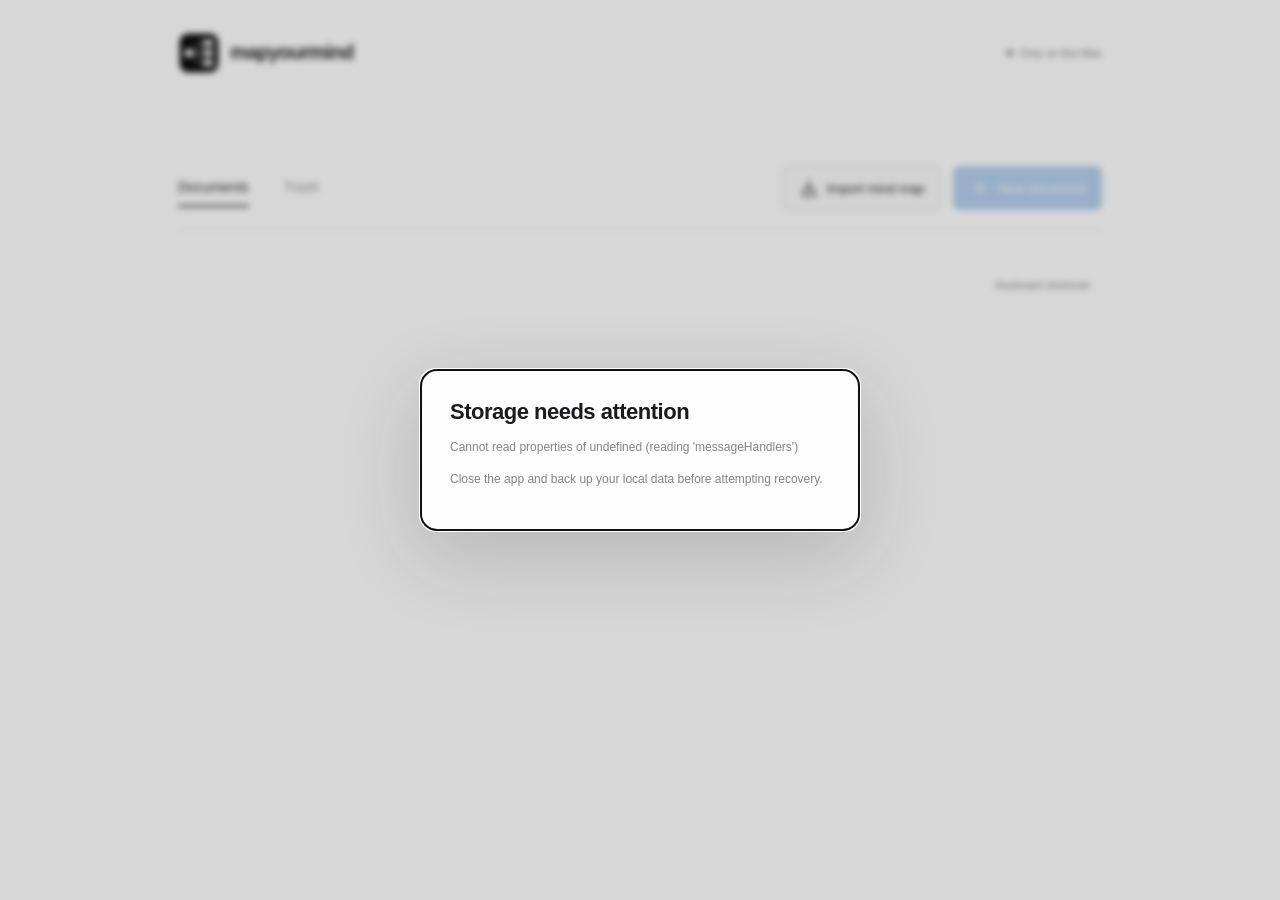
==== web/index.html @ 41685a5e "Let shapes remove and restore their stroke; add the feedback list Shapes get the same Remove/Add str" ====
<!doctype html>
<html lang="en">
  <head>
    <meta charset="utf-8" />
    <meta name="viewport" content="width=device-width,initial-scale=1" />
    <meta
      http-equiv="Content-Security-Policy"
      content="default-src 'self' data: blob:; connect-src 'none'; script-src 'self'; style-src 'self' 'unsafe-inline'; img-src 'self' data: blob:; font-src 'self' data:; object-src 'none'; base-uri 'none'"
    />
    <title>mapyourmind</title>
    <link rel="stylesheet" href="style.css" />
  </head>
  <body>
    <div id="home">
      <header class="home-header">
        <div class="brand">
          <img class="brand-icon" src="assets/AppIcon.png" alt="" />mapyourmind
        </div>
        <span class="local-badge"><i></i> Only on this Mac</span>
      </header>
      <main class="library">
        <div class="library-bar">
          <div class="tabs">
            <button id="documentsTab" class="tab active">Documents</button
            ><button id="trashTab" class="tab">
              Trash <span id="trashCount"></span>
            </button>
          </div>
          <div class="library-actions"><button id="importMindmap" class="secondary"><span data-icon="import"></span>Import mind map</button>
          <button id="newDoc" class="primary">
            <span data-icon="plus"></span>New document
          </button></div>
        </div>
        <div id="docList"></div>
        <div class="library-footer">
          <button id="homeHelp" class="text-button">Keyboard shortcuts</button>
        </div>
      </main>
    </div>
    <div id="workspace" hidden>
      <header class="editor-header">
        <div class="header-left">
          <button id="toggleDocuments" title="Show documents" aria-label="Show documents" aria-expanded="false" aria-controls="documentSidebar" data-icon="sidebar"></button>
          <span class="divider"></span
          ><button id="docTitle" class="document-title" aria-haspopup="menu" aria-expanded="false" title="Click for the document menu · double-click to rename"></button
          ><span id="saveStatus" class="save-status">Saved on this Mac</span>
        </div>
        <div class="header-right">
          <button id="viewOnlyToggle" class="presentation-button" aria-pressed="false">View only</button>
          <button id="laserPointer" class="presentation-button" aria-pressed="false" hidden><span class="laser-dot"></span>Pointer</button>
          <button id="importMindmapCanvas" hidden>Import</button>
          <button id="exportOpen" class="export-button">
            <span data-icon="export"></span>Export PNG
          </button>
        </div>
      </header>
      <aside id="documentSidebar" aria-label="Documents">
        <div class="sidebar-top">
          <span class="sidebar-brand"><span class="brand-mark" data-icon="mind"></span>mapyourmind</span>
          <button id="sidebarNewDocument" title="New document (⌘N)" aria-label="New document"><span data-icon="plus"></span></button>
        </div>
        <nav id="sidebarDocumentList" aria-label="Local documents"></nav>
        <div id="sidebarTrash">
          <button id="openSettings" title="Settings (⌘,)" aria-label="Settings"><span data-icon="gear"></span><span>Settings</span></button>
          <button id="sidebarTrashToggle" aria-expanded="false" aria-controls="sidebarTrashList"><span data-icon="trash"></span><span class="sidebar-trash-label">Trash</span><span id="sidebarTrashCount"></span></button>
          <nav id="sidebarTrashList" aria-label="Documents in Trash" hidden></nav>
        </div>
        <div id="sidebarResizer" role="separator" aria-orientation="vertical" aria-label="Resize the documents sidebar" tabindex="0"></div>
      </aside>
      <div id="stage">
        <canvas
          id="canvas"
          tabindex="0"
          aria-label="Diagram canvas. Choose a tool to start drawing."
        ></canvas>
        <canvas id="laserCanvas" aria-hidden="true" hidden></canvas>
        
        
        
        <nav id="toolbar" aria-label="Canvas tools">
          <button data-tool="select" aria-label="Select (V)" data-tip="Select" data-key="V" class="active"><span data-icon="select"></span></button
          ><button data-tool="hand" aria-label="Pan (H)" data-tip="Pan" data-key="H"><span data-icon="hand"></span></button
          ><span class="divider"></span
          ><button data-tool="shape" aria-label="Shape (R)" data-tip="Shape" data-key="R"><span data-icon="shape"></span></button
          ><button data-tool="mind" aria-label="Mind map (M)" data-tip="Mind map" data-key="M"><span data-icon="mind"></span></button
          ><button data-tool="text" aria-label="Text (T)" data-tip="Text" data-key="T"><span data-icon="text"></span></button
          ><button data-tool="connector" aria-label="Connector (C)" data-tip="Connector" data-key="C"><span data-icon="connector"></span></button
          ><button id="addSticker" aria-label="Stickers" data-tip="Sticker" aria-expanded="false" aria-controls="stickerDropdown"><span data-icon="sticker"></span></button
          ><span class="divider"></span
          ><button class="rail-soon" aria-label="Line, coming soon" data-tip="Line · coming soon" data-key="L" disabled><span data-icon="line"></span></button
          ><button class="rail-soon" aria-label="Template, coming soon" data-tip="Template · coming soon" disabled><span data-icon="template"></span></button>
        </nav>
        <section id="stickerDropdown" aria-label="Sticker picker" hidden>
          <div class="sticker-dropdown-heading"><span>Stickers</span><button id="closeStickerDropdown" aria-label="Close stickers" title="Close stickers">×</button></div>
          <div id="stickerOptions" class="sticker-picker"></div>
        </section>
        <div id="shapePicker" class="popover" hidden></div>
        <aside id="inspector" hidden>
          <div class="eyebrow" id="selectionLabel">ELEMENT STYLE</div>
          <label
            >Shape<select id="shapeStyle">
              <option value="process">Rectangle</option>
                  <option value="circle">Circle</option>
              <option value="decision">Decision</option>
              <option value="pill">Start / end</option>
              <option value="io">Input / output</option>
              <option value="note">Note</option>
            </select></label
          ><div id="fillSection">
            <label>Fill</label>
            <div class="palette-row"><div id="fillColors" class="swatches"></div></div>
            <label
              >Fill style<select id="fillStyle">
                <option value="hachure">Hachure</option>
                <option value="cross-hatch">Cross-hatch</option>
                <option value="solid">Solid</option>
              </select></label
            ><label
              >Edges<select id="edges">
                <option value="sharp">Sharp</option>
                <option value="round">Round</option>
              </select></label
            >
          </div>
          <div id="highlightSection">
            <label>Highlight color</label>
            <div class="palette-row"><div id="highlightColors" class="swatches"></div></div>
          </div>
          <label>Stroke<input id="strokeColor" type="color" /></label>
          <button id="transparentStroke" class="wide-button">Remove stroke</button
          ><label>Text color<input id="textColor" type="color" /></label
          ><label
            >Stroke width<select id="strokeWidth">
              <option value="1">Thin</option>
              <option value="1.8">Medium</option>
              <option value="3">Thick</option>
            </select></label
          ><label>Stroke style<select id="strokeStyle"><option value="solid">Solid ━</option><option value="dashed">Dashed ┄</option><option value="dotted">Dotted ┈</option></select></label><label>Sloppiness<select id="sloppiness"><option value="0">Clean</option><option value="1">Hand-drawn</option><option value="2">Sketchy</option><option value="legacy" disabled>Original</option></select></label><label>Font family<select id="fontFamily"><option value="Excalifont">✎ Handwritten</option><option value="Google Sans">A · Google Sans</option><option value="Arial">Arial</option><option value="Comic Shanns">&lt;/&gt; Comic Shanns</option></select></label><p id="fontFallback" role="status" hidden>Google Sans unavailable; displaying Arial.</p><label
            >Font size<select id="fontSize">
              <option value="14">Extra small</option>
              <option value="19">Small</option>
              <option value="25">Medium</option>
              <option value="34">Large</option>
              <option value="44">Heading</option>
            </select></label
          >
          <div id="textAlignment">
            <label>Text alignment</label>
            <div
              class="text-align-buttons"
              role="group"
              aria-label="Text alignment"
            >
              <button
                data-align="left"
                title="Align text left"
                aria-label="Align text left"
                data-icon="left"
              ></button
              ><button
                data-align="center"
                title="Center text"
                aria-label="Center text"
                data-icon="center"
              ></button
              ><button
                data-align="right"
                title="Align text right"
                aria-label="Align text right"
                data-icon="right"
              ></button>
            </div>
          </div>
          <div id="richFormat">
            <label>Text style</label>
            <div class="text-align-buttons">
              <button data-format="bold" title="Bold (⌘B)"><b>B</b></button
              ><button data-format="underline" title="Underline (⌘U)">
                <u>U</u></button
              ><button data-format="highlight" title="Highlight (⌘H)">
                Highlight
              </button>
            </div>
          </div>
          <label
            >Connector<select id="edgeStyle">
              <option value="elbow">Elbow</option>
              <option value="straight">Straight</option>
              <option value="curved">Curved</option>
            </select></label
          ><label class="check-label"
            ><input type="checkbox" id="edgeArrow" />Arrowhead</label
          >
          <div id="alignSection">
            <label>Object alignment</label>
            <div id="alignTools" class="align-tools"></div>
          </div>
          <div id="layerTools" class="layer-tools">
            <label>Layer order</label>
            <div role="group" aria-label="Layer order">
              <button data-layer="front">To front</button>
              <button data-layer="forward">Forward</button>
              <button data-layer="backward">Backward</button>
              <button data-layer="back">To back</button>
            </div>
          </div>
          <button id="groupBtn" class="wide-button">Group ⌘G</button>
        </aside>
        <aside
          id="notesPanel"
          class="notes-panel"
          hidden
          aria-label="Node notes"
        >
          <div class="notes-header">
            <div>
              <span class="eyebrow">NODE NOTES</span>
              <h3 id="notesNodeTitle"></h3>
            </div>
            <button
              id="closeNotes"
              title="Close notes"
              aria-label="Close notes"
            >
              ×
            </button>
          </div>
          <form id="newNoteForm" class="note-compose">
            <textarea
              id="newNoteText"
              placeholder="Add a note…"
              aria-label="New note"
              rows="3"
            ></textarea>
            <div>
              <span>Enter to send · Shift Enter for a new line</span
              ><button type="submit" class="primary">Add note</button>
            </div>
          </form>
          <div id="notesThreads"></div>
        </aside>
        <div id="emptyHint">
          <span class="sketch-title">Start with a single idea.</span>
          <p id="modeHint">Pick a tool on the left, then click the canvas.</p>
          <span>Tab to grow · Space to pan</span>
        </div>
        <div
          id="textEditor"
          contenteditable="true"
          role="textbox"
          aria-label="Edit node text"
          aria-multiline="true"
          spellcheck="false"
          hidden
        ></div>
        <div class="bottom-hint" id="contextHint">
          Hover a shape to connect · Space to pan
        </div>
        <div id="canvasControls">
          <div class="control-group history-control">
            <button id="undo" title="Undo (⌘Z)" aria-label="Undo" data-icon="undo"></button
            ><button id="redo" title="Redo (⌘⇧Z)" aria-label="Redo" data-icon="redo"></button>
          </div>
          <div class="control-group zoom-control">
            <button id="zoomOut" aria-label="Zoom out" data-icon="minus"></button
            ><button id="zoomValue" title="Reset to 100%">100%</button
            ><button id="zoomIn" aria-label="Zoom in" data-icon="plus"></button
            ><span class="divider"></span
            ><button id="fit" title="Fit diagram (⌘0)" aria-label="Fit diagram" data-icon="fit"></button>
          </div>
          <div class="control-group help-control">
            <button id="help" class="help-button" title="Keyboard shortcuts" aria-label="Keyboard shortcuts" data-icon="help"></button>
          </div>
        </div>
      </div>
    </div>
    <div id="nodeContextMenu" role="menu" hidden></div>
    <div id="docMenu" role="menu" aria-label="Document" hidden></div>
    <div id="toast" role="status" hidden></div>
    <dialog id="modal"><div id="modalBody"></div></dialog>

    <script src="vendor/rough.js"></script>
    <script src="icons.js"></script>
    <script src="model.js"></script>
    <script src="document-format.js"></script>
    <script src="app.js"></script>
    <script src="notes.js"></script>
    <script src="rich-text.js"></script>
    <script src="features.js"></script>
    <script src="import-format.js"></script>
    <script src="import.js"></script>
    <script src="navigation.js"></script>
    <script src="notebook.js"></script>
    <script src="defaults.js"></script>
    <script src="commands.js"></script>
    <script src="find.js"></script>
    <script src="board-pdf.js"></script>
    <script src="presentation.js"></script>
  </body>
</html>
---- web/style.css ----
@font-face {
  font-family: Excalifont;
  src: url(assets/Excalifont-Regular.woff2);
}
:root {
  --paper: #ffffff;
  --ink: #3a3a3a;
  --muted: #8d8d8d;
  --line: #e6e6e6;
  --green: #5c5c5c;
  --soft: #eeeeee;
}
* {
  box-sizing: border-box;
}
body {
  margin: 0;
  color: var(--ink);
  font:
    13px -apple-system,
    BlinkMacSystemFont,
    sans-serif;
  background: var(--paper);
  overflow: hidden;
}
button,
input,
select,
textarea {
  font: inherit;
  color: inherit;
}
button {
  cursor: pointer;
  background: transparent;
  border: 0;
  border-radius: 7px;
  padding: 9px 12px;
  transition: background 0.15s;
}
button:hover {
  background: #ebebeb;
}
button:disabled {
  opacity: 0.35;
  cursor: default;
}
button:focus-visible,
select:focus-visible {
  outline: 2px solid #8c8c8c;
  outline-offset: 2px;
}
[hidden] {
  display: none !important;
}
.home-header {
  height: 95px;
  padding: 0 64px;
  display: flex;
  align-items: center;
  justify-content: space-between;
}
.brand {
  font-size: 17px;
  font-weight: 650;
  letter-spacing: -0.4px;
  display: flex;
  align-items: center;
  gap: 11px;
}
.brand-icon {
  display: grid;
  place-items: center;
  width: 34px;
  height: 34px;
  background: var(--green);
  color: white;
  border-radius: 9px;
  font-size: 23px;
}
.local-badge {
  font-size: 12px;
  color: #757575;
  display: flex;
  gap: 7px;
  align-items: center;
}
.local-badge i {
  width: 6px;
  height: 6px;
  background: #909090;
  border-radius: 50%;
}
.library {
  max-width: 930px;
  padding: 50px 32px;
  margin: auto;
}
.eyebrow {
  font-size: 10px;
  font-weight: 650;
  letter-spacing: 1.9px;
  color: #8b8b8b;
}
h1 {
  font-size: 36px;
  font-weight: 550;
  letter-spacing: -1.4px;
  line-height: 1.25;
  margin: 20px 0 14px;
}
.intro {
  color: #888888;
  font-size: 14px;
  line-height: 1.8;
}
.library-bar {
  display: flex;
  align-items: center;
  justify-content: space-between;
  margin-top: 52px;
  padding-bottom: 18px;
  border-bottom: 1px solid var(--line);
}
.tabs {
  display: flex;
  gap: 14px;
}
.tab {
  color: #919191;
  padding: 8px 0;
  margin-right: 15px;
  border-radius: 0;
}
.tab.active {
  color: var(--ink);
  box-shadow: 0 20px var(--green);
}
.primary {
  background: var(--green);
  color: #fff;
  padding: 12px 17px;
}
.primary:hover {
  background: #4d4d4d;
}
.doc-row {
  display: flex;
  align-items: center;
  gap: 17px;
  padding: 20px 5px;
  border-bottom: 1px solid var(--line);
}
.doc-symbol {
  width: 39px;
  height: 45px;
  border: 1px solid #d9d9d9;
  background: #f2f2f2;
  display: grid;
  place-items: center;
  border-radius: 6px;
  font-size: 25px;
  color: #888888;
}
.doc-open {
  flex: 1;
  text-align: left;
  padding: 5px;
}
.doc-name {
  font-weight: 550;
  font-size: 15px;
  margin-bottom: 6px;
}
.doc-meta {
  font-size: 11px;
  color: #959595;
}
.doc-actions {
  display: flex;
  gap: 2px;
}
.doc-actions button {
  font-size: 11px;
  color: #838383;
  padding: 8px;
}
.empty-library {
  text-align: center;
  padding: 52px 10px;
  color: #8f8f8f;
}
.empty-library strong {
  display: block;
  font: 32px Excalifont;
  margin-bottom: 8px;
  color: #636363;
}
.library-footer {
  display: flex;
  justify-content: space-between;
  align-items: center;
  color: #969696;
  margin-top: 22px;
  font-size: 11px;
}
.text-button {
  font-size: 11px;
  color: #7d7d7d;
}
.home-footer {
  position: absolute;
  bottom: 28px;
  text-align: center;
  width: 100%;
  font: 22px Excalifont;
  color: #a5a5a5;
}
#workspace {
  height: 100vh;
  position: relative;
}
#documentSidebar {
  position: absolute;
  top: 61px;
  bottom: 0;
  left: 0;
  width: var(--sidebar-width, 236px);
  padding: 20px 10px 12px;
  background: #f8f8fa;
  border-right: 1px solid var(--line);
  display: flex;
  flex-direction: column;
  gap: 12px;
}
.document-sidebar-heading { padding: 0 12px; color: #85858e; font-size: 12px; font-weight: 500; }
#sidebarNewDocument { display: flex; align-items: center; justify-content: flex-start; gap: 9px; padding: 10px 12px; text-align: left; }
#sidebarNewDocument > span { display: flex; flex: 0 0 17px; }
#sidebarNewDocument svg { width: 17px; height: 17px; }
#sidebarDocumentList { flex: 1 1 auto; min-height: 0; overflow-y: auto; display: flex; flex-direction: column; gap: 4px; }
#sidebarDocumentList.reordering { cursor: grabbing; }
.sidebar-document.dragging { opacity: .5; background: #e9e9ef; }
.sidebar-empty { padding: 10px 12px; color: #9a9aa2; font-size: 12px; line-height: 1.45; }
#sidebarTrash { flex: 0 0 auto; border-top: 1px solid var(--line); padding-top: 10px; }
#sidebarTrashToggle { display: flex; align-items: center; justify-content: flex-start; gap: 9px; width: 100%; padding: 10px 12px; text-align: left; border-radius: 9px; }
#sidebarTrashToggle > span:first-child { display: flex; flex: 0 0 17px; }
#sidebarTrashToggle svg { width: 17px; height: 17px; color: #85858e; }
.sidebar-trash-label { flex: 1; min-width: 0; overflow: hidden; text-overflow: ellipsis; white-space: nowrap; }
#sidebarTrashCount { flex-shrink: 0; color: #9a9aa2; font-size: 11px; }
#sidebarTrashToggle:hover { background: #eeeef2; }
#sidebarTrashList { max-height: 190px; overflow-y: auto; display: flex; flex-direction: column; gap: 4px; margin-top: 4px; }
.sidebar-document.trashed { color: #85858e; }
#sidebarResizer { position: absolute; top: 0; right: -3px; width: 7px; height: 100%; cursor: col-resize; z-index: 11; }
#sidebarResizer:hover, #sidebarResizer.dragging { background: #d8d8e2; }
.sidebar-document { display: flex; align-items: center; justify-content: flex-start; gap: 9px; width: 100%; padding: 11px 12px; text-align: left; border-radius: 9px; }
.sidebar-document span { min-width: 0; overflow: hidden; text-overflow: ellipsis; white-space: nowrap; }
.sidebar-document svg { flex-shrink: 0; width: 17px; height: 17px; color: #85858e; }
.sidebar-document:hover { background: #eeeef2; }
.sidebar-document[aria-current="page"] { background: #e9e9ef; color: #1b1b1f; font-weight: 500; }
#workspace.documents-open #stage { margin-left: var(--sidebar-width, 236px); }
#toggleDocuments[aria-expanded="true"] { background: #ededf2; }
.header-left { min-width: 0; }
.header-right { flex-shrink: 0; }
@media (max-width: 1100px) {
  .save-status { display: none; }
  .document-title { max-width: 185px; }
  #workspace.documents-open #modeSwitch { top: 88px; }
  #workspace.documents-open #layoutControl { top: 130px; }
  #workspace.documents-open .canvas-tag { top: 170px; }
}
.editor-header {
  height: 61px;
  background: #fdfdfd;
  border-bottom: 1px solid var(--line);
  display: flex;
  align-items: center;
  justify-content: space-between;
  padding: 0 20px;
}
.header-left,
.header-right {
  display: flex;
  align-items: center;
  gap: 8px;
}
.header-left > button:first-child {
  font-size: 24px;
  padding: 3px 12px;
}
.divider {
  width: 1px;
  height: 23px;
  background: var(--line);
  display: inline-block;
  margin: 0 6px;
}
.document-title {
  font-weight: 600;
  font-size: 14px;
}
.save-status {
  font-size: 10px;
  color: #929292;
  margin-left: 6px;
}
.export-button {
  background: var(--soft);
  font-size: 12px;
  padding: 10px 14px;
  color: #5d5d5d;
}
#stage {
  position: relative;
  height: calc(100vh - 61px);
  overflow: hidden;
}
#canvas {
  width: 100%;
  height: 100%;
  display: block;
  outline: none;
  touch-action: none;
  -webkit-user-select: none;
  user-select: none;
}
.canvas-tag {
  position: absolute;
  top: 28px;
  left: 26px;
  pointer-events: none;
  color: #9a9a9a;
  font-size: 9px;
  letter-spacing: 1.5px;
}
.canvas-tag span {
  letter-spacing: 0;
  margin-left: 5px;
}
#toolbar {
  position: absolute;
  top: 21px;
  left: 50%;
  transform: translateX(-50%);
  display: flex;
  align-items: center;
  background: #ffffff;
  border: 1px solid #e2e2e2;
  box-shadow: 0 4px 16px #52525209;
  border-radius: 13px;
  padding: 6px;
  gap: 4px;
}
#toolbar button {
  font-size: 24px;
  width: 49px;
  height: 46px;
  position: relative;
  padding: 4px 10px 10px;
}
#toolbar button.active {
  background: #ededed;
  color: #575757;
}
#toolbar small {
  position: absolute;
  bottom: 3px;
  right: 5px;
  font:
    8px -apple-system,
    sans-serif;
  color: #a1a1a1;
}
.popover {
  z-index: 10;
  background: #fefefe;
  border: 1px solid var(--line);
  box-shadow: 0 8px 30px #3a3a3a18;
  border-radius: 12px;
  padding: 7px;
  position: absolute;
  width: 175px;
}
.popover button {
  display: block;
  width: 100%;
  text-align: left;
  padding: 12px;
}
#inspector {
  z-index: 12;
  position: absolute;
  right: 0;
  top: 0;
  bottom: 0;
  width: 240px;
  background: #ffffff;
  border: none;
  border-left: 1px solid var(--line);
  border-radius: 0;
  padding: 19px 17px 24px;
  overflow: auto;
  box-shadow: -2px 0 14px #16162210;
}
#inspector label {
  display: flex;
  align-items: center;
  justify-content: space-between;
  font-size: 11px;
  color: #8d8d8d;
  margin-top: 17px;
  gap: 5px;
}
#inspector select {
  max-width: 117px;
  background: #f5f5f5;
  border: 0;
  border-radius: 5px;
  padding: 6px 3px;
  font-size: 10px;
  outline: none;
  color: #545454;
}
.swatches {
  display: flex;
  /* The selection ring reaches 4px past a swatch, so the scroll box has to
     leave room for it or it gets clipped at the edges. */
  gap: 7px;
  width: calc(100% + 10px);
  min-width: 0;
  margin: 6px -5px 0;
  padding: 5px;
  overflow-x: auto;
  overflow-y: hidden;
  overscroll-behavior-inline: contain;
  scrollbar-width: none;
}
.swatches::-webkit-scrollbar {
  display: none;
}
.swatch {
  flex: 0 0 28px;
  width: 28px;
  height: 24px;
  padding: 0;
  border: 1px solid #0001;
  border-radius: 6px;
}
.swatch.active {
  outline: 2px solid #777777;
  outline-offset: 2px;
}
/* The custom colour sits beside the scrolling presets, never inside them, so it
   is always reachable at the right whatever the palette is scrolled to. */
.palette-row {
  display: flex;
  align-items: center;
  gap: 2px;
}
.palette-row .swatches {
  flex: 1 1 auto;
  margin-right: 0;
  width: auto;
}
.swatch-custom {
  position: relative;
  overflow: hidden;
  cursor: pointer;
  background: conic-gradient(from 0.25turn, #ff6b6b, #ffd43b, #51cf66, #22b8cf, #4c6ef5, #be4bdb, #ff6b6b);
}
.swatch-custom input {
  position: absolute;
  inset: 0;
  width: 100%;
  height: 100%;
  opacity: 0;
  margin: 0;
  padding: 0;
  border: 0;
  cursor: pointer;
}
.swatch.transparent {
  background:
    linear-gradient(135deg, transparent 44%, #777780 46%, #777780 54%, transparent 56%),
    conic-gradient(#eeeeef 25%, #ffffff 0 50%, #eeeeef 0 75%, #ffffff 0) 0 0 / 8px 8px;
}
input[type="color"] {
  width: 28px;
  height: 23px;
  padding: 0;
  border: 0;
  background: none;
}
.wide-button {
  display: block;
  width: 100%;
  text-align: center;
  font-size: 12px;
  padding: 9px 12px;
  margin-top: 10px;
  background: #f5f5f8;
  border: 1px solid #e4e4ec;
  border-radius: 8px;
  color: #3c3c44;
}
.wide-button:hover {
  background: #ececf3;
}
.danger {
  color: #757575;
}
#alignSection {
  border-top: 1px solid var(--line);
  padding-top: 9px;
  margin-top: 15px;
}
.align-tools {
  display: grid;
  grid-template-columns: repeat(4, 1fr);
  margin-top: 6px;
  gap: 2px;
}
.align-tools button {
  padding: 7px 1px;
  font-size: 13px;
}
.align-tools button:disabled {
  opacity: 0.35;
  cursor: default;
}
.layer-tools {
  border-top: 1px solid var(--line);
  margin-top: 12px;
  padding-top: 1px;
}
.layer-tools > div {
  display: grid;
  grid-template-columns: 1fr 1fr;
  gap: 4px;
  margin: 8px 0 10px;
}
.layer-tools button {
  background: #f5f5f7;
  padding: 7px 5px;
  font-size: 10px;
}
.check-label {
  justify-content: flex-start !important;
}
#emptyHint {
  pointer-events: none;
  position: absolute;
  left: 50%;
  top: 44%;
  transform: translate(-50%, -50%);
  text-align: center;
  color: #969696;
  width: 430px;
}
.sketch-title {
  font: 42px Excalifont;
  color: #737373;
}
#emptyHint p {
  font-size: 13px;
  margin: 11px 0 18px;
}
#emptyHint > span:last-child {
  font-size: 11px;
  color: #adadad;
}
/* Editing a node changes nothing on screen. The shape keeps its fill and its
   sketched outline and the editor adds only a caret, so it carries no
   background, border or corner radius of its own. A connector label has no
   shape behind it, so that one keeps a dashed outline. */
#textEditor {
  position: absolute;
  resize: none;
  background: transparent;
  border: 0;
  border-radius: 0;
  padding: 8px 13px;
  outline: none;
  z-index: 5;
  text-align: center;
  line-height: 1.15;
  font-family: Excalifont;
  font-weight: normal;
  color: #1b1b1f;
  white-space: pre-wrap;
  overflow-wrap: anywhere;
  word-break: normal;
  overflow: hidden;
  box-sizing: border-box;
  transform-origin: 0 0;
}
#textEditor.label-editor {
  border: 1px dashed #8f96a3;
  border-radius: 3px;
}
.sticker-picker { display: grid; grid-template-columns: repeat(6, 1fr); gap: 2px; }
.sticker-picker button { font-size: 21px; width: 34px; height: 36px; padding: 4px; }
#stickerDropdown { position: absolute; z-index: 13; width: 232px; padding: 10px; background: #fff; border: 1px solid #e2e2e8; border-radius: 12px; box-shadow: 0 6px 24px #1b1b1f18; }
.sticker-dropdown-heading { display: flex; justify-content: space-between; align-items: center; margin-bottom: 6px; padding-left: 4px; color: #777781; font-size: 12px; }
.sticker-dropdown-heading button { width: 24px; height: 24px; padding: 0; font-size: 19px; }
.bottom-hint {
  position: absolute;
  bottom: 27px;
  left: 26px;
  color: #a4a4a4;
  font-size: 10px;
  pointer-events: none;
}
.zoom-control {
  position: absolute;
  bottom: 19px;
  left: 50%;
  transform: translateX(-50%);
  display: flex;
  align-items: center;
  background: #ffffff;
  border: 1px solid var(--line);
  border-radius: 9px;
  padding: 3px;
}
.zoom-control button {
  font-size: 12px;
  padding: 8px 11px;
}
/* The docked inspector runs the full height, so the help button steps aside. */
#inspector:not([hidden]) ~ .help-button {
  right: 263px;
}
.help-button {
  position: absolute;
  bottom: 21px;
  right: 23px;
  border: 1px solid #e2e2e2;
  border-radius: 50%;
  width: 31px;
  height: 31px;
  padding: 0;
  color: #939393;
}
#toast {
  position: fixed;
  bottom: 76px;
  left: 50%;
  transform: translateX(-50%);
  background: #444444;
  color: white;
  padding: 12px 22px;
  border-radius: 9px;
  box-shadow: 0 4px 18px #0002;
  z-index: 100;
  font-size: 12px;
}
dialog {
  border: 1px solid var(--line);
  border-radius: 16px;
  padding: 29px;
  max-width: 520px;
  width: 440px;
  background: #fdfdfd;
  color: var(--ink);
  box-shadow: 0 24px 80px #25252530;
}
dialog::backdrop {
  background: #38383833;
  backdrop-filter: blur(3px);
}
dialog h2 {
  font-size: 22px;
  letter-spacing: -0.5px;
  margin: 0 0 11px;
}
dialog p {
  color: #848484;
  line-height: 1.7;
  font-size: 12px;
}
dialog input[type="text"] {
  display: block;
  width: 100%;
  border: 1px solid #dadada;
  border-radius: 7px;
  padding: 12px;
  background: white;
  margin: 22px 0;
}
dialog label {
  display: flex;
  justify-content: space-between;
  align-items: center;
  margin: 20px 0;
  font-size: 12px;
}
dialog select {
  padding: 8px;
  background: #f1f1f1;
  border: 1px solid #e4e4e4;
  border-radius: 6px;
}
dialog .actions {
  display: flex;
  justify-content: flex-end;
  gap: 8px;
  margin-top: 24px;
}
.shortcut-row {
  display: flex;
  justify-content: space-between;
  padding: 9px 0;
  border-bottom: 1px solid var(--line);
  font-size: 12px;
}
.shortcut-row kbd {
  color: #868686;
}
.tip {
  padding: 12px;
  border-radius: 8px;
  background: #f0f0f0;
  font-size: 11px;
  color: #818181;
  margin-top: 18px;
}
@media (max-width: 1000px) {
  .save-status,
  .canvas-tag {
    display: none;
  }
  .bottom-hint {
    max-width: 250px;
    line-height: 1.6;
  }
  .home-header {
    padding: 0 35px;
  }
  .library {
    padding-top: 28px;
  }
}

#home {
  height: 100vh;
  overflow-y: auto;
  display: flex;
  flex-direction: column;
}
.library {
  width: 100%;
  flex: 1;
}
.home-header {
  flex-shrink: 0;
}
.home-footer {
  position: relative;
  bottom: auto;
  padding: 20px 0 28px;
}
.doc-open {
  min-width: 0;
}
.doc-name {
  overflow: hidden;
  text-overflow: ellipsis;
  white-space: nowrap;
}

:root {
  --paper: #fff;
  --ink: #1b1b1f;
  --muted: #86868c;
  --line: #e8e8ec;
  --green: #1b1b1f;
  --soft: #f3f3f5;
}
button {
  display: inline-flex;
  align-items: center;
  justify-content: center;
  gap: 8px;
}
button svg,
span[data-icon] {
  display: inline-flex;
  flex-shrink: 0;
}
button svg {
  width: 20px;
  height: 20px;
}
button:hover {
  background: #f0f0f3;
}
button:focus-visible,
select:focus-visible {
  outline: 2px solid #797980;
}
.brand-icon {
  background: #1b1b1f;
  color: #fff;
}
.local-badge i {
  background: #777;
}
.primary {
  background: #1b1b1f;
  color: white;
}
.primary:hover {
  background: #35353b;
}
.editor-header {
  background: #fff;
}
.document-title {
  max-width: 245px;
  overflow: hidden;
  text-overflow: ellipsis;
  white-space: nowrap;
}
.export-button {
  background: #1b1b1f;
  color: white;
}
.export-button:hover {
  background: #35353b;
}
#toolbar {
  background: #fff;
  border-color: #e6e6eb;
  border-radius: 12px;
}
#toolbar button {
  width: 43px;
  height: 43px;
  padding: 6px;
  position: relative;
}
#toolbar button.active {
  background: #ededf1;
  color: #1b1b1f;
}
#toolbar small {
  bottom: 2px;
  right: 3px;
  color: #8e8e96;
}
.mode-switch {
  position: absolute;
  top: 23px;
  left: 24px;
  display: flex;
  background: #f5f5f7;
  border: 1px solid #e9e9ed;
  padding: 4px;
  border-radius: 9px;
  gap: 2px;
}
.mode-switch button {
  font-size: 11px;
  padding: 8px 10px;
  border-radius: 6px;
  color: #85858b;
}
.mode-switch button[aria-pressed="true"] {
  background: white;
  color: #1b1b1f;
  box-shadow: 0 1px 4px #00000012;
}
.canvas-tag {
  top: 79px;
  left: 29px;
  font-size: 10px;
  letter-spacing: 0;
  color: #96969b;
}
.text-align-buttons {
  display: flex;
  gap: 6px;
  margin-top: 10px;
}
.text-align-buttons button {
  flex: 1;
  background: #f5f5f7;
  padding: 8px;
}
.text-align-buttons button[aria-pressed="true"] {
  background: #e4e4e9;
  box-shadow: inset 0 0 0 1px #c5c5ce;
}
.mode-choices {
  display: grid;
  grid-template-columns: repeat(3, minmax(0, 1fr));
  gap: 12px;
  margin: 20px 0;
}
.mode-card {
  border: 1px solid #dedee5;
  padding: 17px 12px;
  display: flex;
  flex-direction: column;
  gap: 10px;
  text-align: center;
  background: #fff;
}
.mode-card[aria-pressed="true"] {
  border-color: #1b1b1f;
  background: #f7f7f9;
  box-shadow: inset 0 0 0 1px #1b1b1f;
}
.mode-card svg {
  width: 26px;
  height: 26px;
}
.mode-card small {
  color: #88888f;
  font-size: 10px;
  line-height: 1.5;
}
.sketch-title {
  font-size: 31px;
  color: #3d3d43;
}
.home-footer {
  font: 19px Excalifont;
  color: #a5a5ad;
}
.home-header .brand {
  font-size: 20px;
  letter-spacing: -0.8px;
}
.doc-open {
  display: block;
  text-align: left;
}
.popover button {
  display: flex;
  justify-content: flex-start;
}
.align-tools button svg {
  width: 17px;
  height: 17px;
}
.help-button {
  border: 0;
}
#inspector {
  background: #fff;
}
#toast {
  background: #1b1b1f;
}
.wide-button {
  justify-content: flex-start;
}
.danger {
  color: #8a5151;
}
@media (max-width: 1100px) {
  .mode-switch {
    left: 15px;
    top: 80px;
  }
  .canvas-tag {
    display: none;
  }
  #inspector {
    top: 0;
  }
  .document-title {
    max-width: 200px;
  }
}
.layout-control {
  position: absolute;
  top: 78px;
  left: 24px;
  display: flex;
  align-items: center;
  gap: 8px;
  font-size: 11px;
  color: #777780;
}
.layout-control select {
  border: 1px solid #e4e4e9;
  background: #fff;
  border-radius: 6px;
  padding: 6px;
  font-size: 11px;
}
.layout-control button {
  font-size: 11px;
  padding: 7px;
  background: #f5f5f7;
}
.canvas-tag {
  top: 122px;
}
.notes-panel {
  position: absolute;
  z-index: 12;
  right: 21px;
  top: 91px;
  width: 320px;
  max-height: calc(100% - 160px);
  overflow: auto;
  background: #f8f8fa;
  border: 1px solid #e1e1e7;
  border-radius: 14px;
  box-shadow: 0 10px 34px #20202b16;
  padding: 18px;
  font:
    13px -apple-system,
    BlinkMacSystemFont,
    sans-serif;
}
.notes-header {
  display: flex;
  align-items: flex-start;
  justify-content: space-between;
  gap: 12px;
  padding-bottom: 15px;
}
.notes-header h3 {
  font-size: 13px;
  line-height: 1.5;
  max-width: 235px;
  margin: 9px 0 0;
  overflow: hidden;
  display: -webkit-box;
  -webkit-line-clamp: 2;
  -webkit-box-orient: vertical;
}
.notes-header > button {
  font-size: 22px;
  line-height: 1;
  padding: 4px;
  color: #888894;
}
.note-thread {
  padding: 14px;
  background: white;
  border: 1px solid #e7e7eb;
  border-radius: 9px;
  box-shadow: 0 3px 10px #00000005;
  margin-bottom: 13px;
}
.note-thread p {
  white-space: pre-wrap;
  overflow-wrap: anywhere;
  font-size: 13px;
  line-height: 1.65;
  margin: 10px 0 14px;
}
.note-meta {
  display: flex;
  align-items: center;
  justify-content: space-between;
  gap: 8px;
  color: #95959e;
  font-size: 10px;
}
.note-meta button {
  padding: 2px;
  color: #a1a1ab;
}
.note-meta svg {
  height: 13px;
  width: 13px;
}
.note-reply {
  border-left: 2px solid #e9e9ef;
  padding-left: 12px;
  margin: 12px 0;
}
.notes-panel textarea {
  width: 100%;
  font:
    12px/1.6 -apple-system,
    BlinkMacSystemFont,
    sans-serif;
  border: 1px solid #dedee6;
  border-radius: 7px;
  background: #fafafc;
  padding: 10px;
  resize: vertical;
  min-height: 55px;
  outline: none;
}
.notes-panel textarea:focus {
  border-color: #9696a5;
  background: white;
}
.reply-form {
  text-align: right;
}
.reply-form > button {
  font-size: 11px;
  background: #efeff3;
  padding: 6px 12px;
  margin-top: 5px;
}
.note-compose {
  padding-top: 5px;
}
.note-compose > div {
  display: flex;
  align-items: center;
  justify-content: space-between;
  gap: 6px;
  margin-top: 8px;
}
.note-compose span {
  font-size: 9px;
  color: #93939e;
}
.note-compose button {
  font-size: 11px;
  padding: 8px 11px;
}
.notes-empty {
  font-size: 12px;
  line-height: 1.8;
  color: #95959e;
  padding: 14px 0 24px;
}
.notes-panel textarea::placeholder {
  color: #9d9da8;
}

@media (max-width: 1100px) {
  .layout-control {
    top: 132px;
    left: 15px;
  }
  .notes-panel {
    top: 135px;
    max-height: calc(100% - 210px);
  }
}
/* Interface typography. Whiteboard text keeps its own font below. */
body,
button,
input,
textarea,
select,
kbd,
time,
.notes-panel,
.notes-panel * {
  font-family: "Google Sans", sans-serif !important;
}
body {
  font-size: 16px;
}
button,
input,
textarea,
select {
  font-size: 16px;
}
.home-header {
  max-width: 980px;
  margin: 0 auto;
  padding: 32px 28px 22px;
}
.brand {
  font-size: 30px;
  gap: 10px;
}
.brand-icon {
  width: 42px;
  height: 42px;
  background: none;
  padding: 0;
  border-radius: 10px;
}
.library {
  max-width: 924px;
  padding: 0;
  margin: 18px auto;
}
.library-bar {
  margin-bottom: 12px;
}
.tabs {
  background: none;
  padding: 0;
  gap: 20px;
  border-radius: 0;
}
.tabs .tab {
  background: none;
  border: 0;
  border-bottom: 2px solid transparent;
  border-radius: 0;
  padding: 10px 0;
  font-size: 19px;
  box-shadow: none;
}
.tabs .tab.active {
  border-color: #222;
  color: #222;
  background: none;
  box-shadow: none;
}
.doc-row {
  min-height: 66px;
  padding: 10px 8px;
  margin: 0;
  border: 0;
  border-bottom: 1px solid #e8e8e8;
  border-radius: 0;
  box-shadow: none;
  gap: 12px;
  background: white;
}
.doc-symbol {
  display: none;
}
.doc-name {
  font-size: 19px;
}
.doc-meta {
  font-size: 13px;
  margin-top: 3px;
}
.doc-actions {
  opacity: 1;
}
.doc-actions button {
  font-size: 14px;
  padding: 6px 9px;
}
.library-footer {
  padding-top: 18px;
  justify-content: flex-end;
}
.local-badge,
.save-status {
  font-size: 13px;
}
.eyebrow,
.notes-panel .eyebrow {
  font-size: 13px;
  letter-spacing: 0.02em;
}
#inspector label {
  font-size: 14px;
}
#inspector {
  overflow-y: auto;
}
.notes-panel p,
.notes-panel textarea {
  font-size: 17px;
}
.note-meta,
.note-meta time,
.note-compose span {
  font-size: 12px;
}
#textEditor span {
  font: inherit;
}
#textEditor span[style*="font-weight: bold"] {
  font-weight: bold;
}
#nodeContextMenu {
  position: fixed;
  z-index: 30;
  width: 224px;
  padding: 6px;
  border: 1px solid #d8d8d8;
  background: #fff;
  border-radius: 8px;
  box-shadow: 0 6px 22px #0002;
}
#nodeContextMenu button {
  display: flex;
  width: 100%;
  justify-content: space-between;
  align-items: center;
  padding: 10px;
  border: 0;
  background: transparent;
  text-align: left;
}
#nodeContextMenu button:hover,
#nodeContextMenu button:focus {
  background: #f0edf5;
}
#nodeContextMenu kbd {
  font-size: 13px;
  color: #666;
}
#richFormat .text-align-buttons button:last-child {
  flex: 2;
}
#highlightColors {
  margin-bottom: 12px;
}
@media (max-width: 1000px) {
  .library {
    margin: 18px 32px;
  }
}

body * {
  font-family: "Google Sans", sans-serif !important;
}
.home-header {
  width: min(980px, 100%);
}

/* Compact interface, with handwritten text reserved for the whiteboard. */
body {
  font-family: "Google Sans", sans-serif;
  font-size: 13px;
}
button,
input,
textarea,
select {
  font-size: 13px;
}
body * {
  font-family: "Google Sans", sans-serif !important;
}
#textEditor,
#textEditor * {
  font-family: var(--element-font, Excalifont), sans-serif !important;
}
.brand {
  font-size: 24px;
  font-weight: 600;
}
.doc-name {
  font-size: 15px;
  font-weight: 500;
}
.doc-meta {
  font-size: 11px;
}
.tabs .tab {
  font-size: 14px;
}
.doc-actions button {
  font-size: 12px;
}
.local-badge,
.save-status {
  font-size: 11px;
}
.eyebrow,
#inspector label,
.notes-panel .eyebrow {
  font-size: 11px;
}
.notes-panel {
  box-shadow:
    0 14px 40px #16162230,
    0 3px 10px #16162218;
  border-color: #d4d4dc;
}
/* Docked, not floating: a single edge instead of a drop shadow all round. */
#inspector {
  box-shadow: -2px 0 14px #16162212;
  border-left-color: #d4d4dc;
}
.notes-panel {
  padding: 15px;
}
.notes-header h3 {
  font-size: 13px;
}
.notes-panel p,
.notes-panel textarea {
  font-size: 12px;
  line-height: 1.55;
}
.notes-panel textarea {
  padding: 8px;
  min-height: 48px;
}
.note-thread {
  padding: 11px;
  margin-bottom: 10px;
}
.note-thread p {
  margin: 8px 0 10px;
}
.note-meta,
.note-meta time {
  font-size: 10px;
}
.note-compose span {
  font-size: 10px;
  line-height: 1.4;
  max-width: 170px;
}
.note-compose button,
.reply-form > button {
  font-size: 11px;
}
.notes-empty {
  font-size: 12px;
}
@font-face { font-family: "Comic Shanns"; src: url("assets/ComicShanns-Regular.ttf") format("truetype"); font-weight: 400; font-style: normal; font-display: block; }
.library-actions { display:flex; align-items:center; gap:12px; }
button.secondary { border:1px solid #dedee5; background:#fafafa; padding:12px 16px; border-radius:8px; gap:8px; min-height:44px; }
button.secondary:hover { background:#efeff3; }
#workspace.is-notebook #stage > :not(#notebook) { display:none !important; }
#workspace.is-notebook #importMindmapCanvas { display:none; }
#notebook { position:absolute; inset:0; background:#fafafa; }
#noteToolbar { height:60px; display:flex; align-items:center; gap:4px; padding:10px 20px; border-bottom:1px solid #e8e8ed; background:white; padding-right:250px; }
#noteToolbar button { min-width:32px; padding:7px 9px; border-radius:7px; }
#noteToolbar select { max-width:130px; }
#noteToolbar button:hover { background:#eeeeF4; }
#noteScroll { position:absolute; inset:60px 236px 0 0; overflow:auto; }
#notePage { max-width:760px; min-height:calc(100% - 64px); margin:32px auto; padding:36px 44px 100px; background:white; line-height:1.55; overflow-wrap:anywhere; }
#noteHeading { font:inherit; font-size:1.8em; line-height:1.3; margin:0 0 28px; font-weight:bold; }
#noteBody { outline:none; min-height:300px; white-space:pre-wrap; }
#noteBody p { margin:.5em 0; min-height:1.5em; }
#noteBody h1,#noteBody h2,#noteBody h3 { line-height:1.3; margin:1em 0 .4em; }
#noteBody h1 { font-size:1.8em; } #noteBody h2 { font-size:1.4em; } #noteBody h3 { font-size:1.15em; }
#noteBody ul,#noteBody ol { padding-left:1.6em; margin:.5em 0; }
#noteBody li { padding-left:.15em; position:relative; }
#noteBody li[data-checked] { list-style:none; }
#noteBody li[data-checked]::before { content:'☐'; position:absolute; left:-1.2em; cursor:pointer; color:#666; }
#noteBody li[data-checked="true"]::before { content:'☑'; color:#7272b4; }
#noteBody a { color:#5f5faa; text-decoration:underline; }
#noteInspector { position:absolute; right:0; top:60px; bottom:0; width:236px; background:white; border-left:1px solid #e8e8ed; padding:24px 18px; overflow:auto; }
#noteInspector label { display:flex; flex-direction:column; align-items:flex-start; gap:8px; margin:22px 0; font:13px "Google Sans",sans-serif; color:#73737d; }
#noteInspector select { width:100%; font:13px "Google Sans",sans-serif; }
.note-style-hint { color:#9898a0; font:12px/1.6 "Google Sans",sans-serif; }
@media(max-width:1100px) { #notePage { padding:26px 24px 80px; margin:16px; } #noteToolbar { gap:0; padding-left:8px; } #noteToolbar button { padding:6px; } }
@media print {
  @page { size:A4 portrait; margin:18mm; }
  html,body { height:auto !important; overflow:visible !important; background:white !important; }
  body > :not(#workspace), #workspace > :not(#stage), #stage > :not(#notebook), #notebook > :not(#noteScroll) { display:none !important; }
  #workspace,#stage,#notebook,#noteScroll { position:static !important; display:block !important; margin:0 !important; width:auto !important; height:auto !important; overflow:visible !important; }
  #notePage { max-width:none; margin:0; padding:0; min-height:0; background:white; }
  #noteBody { min-height:0; }
  #noteBody h1,#noteBody h2,#noteBody h3,#noteHeading { break-after:avoid; }
  #noteBody p,#noteBody li { orphans:3; widows:3; }
  #noteBody a { color:inherit; }
}

#notePage, #notePage * { font-family:var(--document-font, Excalifont), sans-serif !important; }

.stroke-choice-group { display:flex; gap:5px; }
.stroke-choice-group button { width:36px; height:34px; border-radius:7px; padding:3px; background:#f5f5f8; }
.stroke-choice-group svg { width:30px; height:24px; }
.stroke-choice-group button[aria-pressed="true"],#noteToolbar button[aria-pressed="true"] { background:#e5e0ff; color:#494393; }
.stroke-choice-group .choice-glyph { display:block; line-height:1; font-weight:600; font-family:"Google Sans",sans-serif; }
#inspector label.stacked-choice { display:block; }
#inspector label.stacked-choice .stroke-choice-group { margin-top:6px; justify-content:space-between; }
#inspector label.stacked-choice .stroke-choice-group button { width:100%; }
#shapePicker kbd {
  margin-left: auto;
  padding-left: 16px;
  font-size: 13px;
  color: #666;
}
.default-tools { display: grid; gap: 6px; margin-top: 4px; }
.default-tools .text-button { justify-self: start; font-size: 13px; color: #666; padding: 2px 0; }
.defaults-after { display: flex; align-items: center; justify-content: space-between; gap: 12px; margin: 14px 0; }
.defaults-list { display: grid; gap: 6px; max-height: 52vh; overflow-y: auto; }
.defaults-row { display: flex; align-items: center; gap: 14px; padding: 4px 8px; border: 1px solid var(--line); border-radius: 8px; }
.defaults-preview { display: flex; width: 112px; height: 52px; flex: none; background: #fff; }
.defaults-name { display: grid; flex: 1; font-size: 15px; }
.defaults-name small { color: #777; font-size: 12px; }

/* Canonical wraps keep browser glyphs and exported text on the same lines. */
#textEditor {white-space:pre;overflow-wrap:normal;font-kerning:none;font-variant-ligatures:none;}
.swatch {flex:0 0 28px;width:28px;height:24px;}

/* ---------------------------------------------------------------------------
   Phase 1 shell (design: "mapyourmind shell redesign" canvas, Spec board).
   Dark navy sidebar, dark slate tool rail on the left of the canvas, a thin
   header whose title opens the document menu, and one bottom-right cluster for
   history, zoom and help. Blue is the one UI accent; the pastel-purple
   mind-map root is diagram content and keeps its colour.
   --------------------------------------------------------------------------- */
:root {
  --accent: #2474d0;
  --accent-hover: #1d63b3;
  --accent-soft: #eaf2fc;
  --side-bg: #15233b;
  --side-hover: #1f3050;
  --side-active: #23416c;
  --side-text: #d8e2f0;
  --side-muted: #8fa3c0;
  --side-line: #22324d;
  --rail-bg: #253245;
  --rail-hover: #324157;
  --rail-icon: #d3dae6;
  --rail-line: #3a4860;
  --header-height: 48px;
}
button:focus-visible,
select:focus-visible {
  outline: 2px solid var(--accent);
  outline-offset: 2px;
}
.primary,
.export-button {
  background: var(--accent);
  color: #fff;
}
.primary:hover,
.export-button:hover {
  background: var(--accent-hover);
}

/* Header */
.editor-header {
  height: var(--header-height);
  padding: 0 12px;
}
#workspace.documents-open .editor-header {
  margin-left: var(--sidebar-width, 236px);
}
.header-left {
  gap: 6px;
}
.header-left > button:first-child {
  width: 32px;
  height: 32px;
  padding: 0;
  font-size: inherit;
  color: #6b6b76;
  border-radius: 8px;
}
.header-left > button:first-child svg {
  width: 18px;
  height: 18px;
}
#toggleDocuments[aria-expanded="true"] {
  background: transparent;
}
.editor-header .divider {
  height: 18px;
  margin: 0 4px;
}
.document-title {
  height: 30px;
  padding: 0 8px;
  gap: 6px;
  border-radius: 7px;
  font-size: 14px;
  font-weight: 500;
  color: #1b1b1f;
}
/* The chevron is drawn here, not as a child, so code that sets the title text keeps it. */
.document-title::after {
  content: "";
  flex-shrink: 0;
  width: 6px;
  height: 6px;
  margin: -3px 2px 0 2px;
  border-right: 1.6px solid #8a8a94;
  border-bottom: 1.6px solid #8a8a94;
  transform: rotate(45deg);
}
.document-title[aria-expanded="true"] {
  background: #f1f1f4;
}
.title-input {
  height: 30px;
  width: 260px;
  padding: 0 8px;
  border: 1px solid var(--accent);
  border-radius: 7px;
  font-size: 14px;
  font-weight: 500;
  color: #1b1b1f;
  outline: none;
  box-shadow: 0 0 0 3px var(--accent-soft);
}
.save-status {
  font-size: 12px;
  color: #8a8a94;
  margin-left: 4px;
}
.header-right {
  gap: 6px;
}
#importMindmapCanvas,
#workspace:not(.is-notebook) #exportOpen {
  display: none;
}
.icon-button {
  width: 32px;
  height: 32px;
  padding: 0;
  border-radius: 8px;
  color: #6b6b76;
}
.icon-button svg {
  width: 18px;
  height: 18px;
}
#stage {
  height: calc(100vh - var(--header-height));
}

/* Document menu (title ▾) */
#docMenu {
  position: fixed;
  z-index: 60;
  width: 244px;
  padding: 6px;
  background: #fff;
  border: 1px solid #e6e7eb;
  border-radius: 11px;
  box-shadow: 0 12px 32px rgba(20, 24, 36, 0.16), 0 2px 6px rgba(20, 24, 36, 0.08);
}
#docMenu button {
  width: 100%;
  height: 34px;
  padding: 0 10px;
  gap: 10px;
  justify-content: flex-start;
  font-size: 13px;
  color: #1b1b1f;
  border-radius: 7px;
}
#docMenu button svg {
  width: 16px;
  height: 16px;
  color: #6b6b76;
}
#docMenu button:hover {
  background: #f1f1f4;
}
#docMenu button.danger,
#docMenu button.danger svg {
  color: #b42318;
}
.menu-separator {
  height: 1px;
  margin: 5px 4px;
  background: #e6e7eb;
}
.menu-info {
  padding: 6px 10px 4px;
  font-size: 11.5px;
  line-height: 1.5;
  color: #8a8a94;
}

/* Sidebar */
#documentSidebar {
  top: 0;
  z-index: 20;
  padding: 10px 8px 8px;
  gap: 2px;
  background: var(--side-bg);
  border-right: 0;
  color: var(--side-text);
}
.sidebar-top {
  display: flex;
  align-items: center;
  justify-content: space-between;
  height: 30px;
  padding: 0 2px 0 8px;
  margin-bottom: 8px;
}
.sidebar-brand {
  display: flex;
  align-items: center;
  gap: 7px;
  color: #fff;
  font-size: 12.5px;
  font-weight: 600;
  letter-spacing: -0.01em;
}
.brand-mark {
  width: 18px;
  height: 18px;
  border-radius: 5px;
  background: var(--accent);
  color: #fff;
  align-items: center;
  justify-content: center;
}
.brand-mark svg {
  width: 12px;
  height: 12px;
  stroke-width: 2;
}
#sidebarNewDocument {
  width: 26px;
  height: 26px;
  padding: 0;
  border-radius: 6px;
  color: var(--side-muted);
}
#sidebarNewDocument:hover {
  background: var(--side-hover);
  color: #fff;
}
#sidebarNewDocument svg {
  width: 15px;
  height: 15px;
}
#sidebarDocumentList,
#sidebarTrashList {
  gap: 1px;
}
.sidebar-document,
#sidebarTrashToggle {
  height: 32px;
  padding: 0 8px;
  gap: 7px;
  border-radius: 6px;
  font-size: 14px;
  color: var(--side-text);
}
.sidebar-document svg,
#sidebarTrashToggle svg {
  width: 16px;
  height: 16px;
  color: var(--side-muted);
}
#sidebarTrashToggle > span:first-child {
  flex: 0 0 14px;
}
.sidebar-document:hover,
#sidebarTrashToggle:hover {
  background: var(--side-hover);
  color: #fff;
}
.sidebar-document[aria-current="page"] {
  background: var(--side-active);
  color: #fff;
  font-weight: 500;
}
.sidebar-document[aria-current="page"] svg {
  color: #fff;
}
.sidebar-document.dragging {
  background: var(--side-active);
}
.sidebar-document.trashed,
#sidebarTrashCount,
.sidebar-empty {
  color: var(--side-muted);
}
#sidebarTrash {
  border-top-color: var(--side-line);
  padding-top: 6px;
}
#sidebarResizer:hover,
#sidebarResizer.dragging {
  background: #2a3d5e;
}
#documentSidebar button:disabled {
  opacity: 0.5;
}

/* Tool rail */
#toolbar {
  top: 50%;
  left: 14px;
  transform: translateY(-50%);
  flex-direction: column;
  gap: 2px;
  padding: 5px;
  background: var(--rail-bg);
  border: 0;
  border-radius: 13px;
  box-shadow: 0 8px 22px rgba(20, 24, 36, 0.22), 0 1px 3px rgba(20, 24, 36, 0.18);
  z-index: 11;
}
#toolbar button {
  width: 36px;
  height: 36px;
  padding: 0;
  border-radius: 9px;
  color: var(--rail-icon);
  font-size: inherit;
  position: relative;
}
#toolbar button svg {
  width: 19px;
  height: 19px;
}
#toolbar button:hover {
  background: var(--rail-hover);
  color: #fff;
}
#toolbar button.active,
#toolbar button.active:hover {
  background: var(--accent);
  color: #fff;
}
#toolbar button.rail-soon,
#toolbar button.rail-soon:hover {
  opacity: 1;
  background: transparent;
  color: #6f7e96;
  cursor: default;
}
#toolbar .divider {
  width: 26px;
  height: 1px;
  margin: 4px auto;
  background: var(--rail-line);
}
#toolbar button:focus-visible {
  outline: 2px solid #7fb2ee;
  outline-offset: 2px;
}
/* Rail tooltips: name and key, after a short hover. Disabled buttons get no
   pointer events in WebKit, so the coming-soon tip shows on keyboard focus only. */
#toolbar button[data-tip]::after {
  content: attr(data-tip);
  position: absolute;
  left: calc(100% + 12px);
  top: 50%;
  transform: translateY(-50%);
  padding: 6px 10px;
  border-radius: 8px;
  background: var(--side-bg);
  color: #fff;
  font: 500 12.5px "Google Sans", sans-serif;
  white-space: nowrap;
  box-shadow: 0 4px 12px rgba(20, 24, 36, 0.2);
  opacity: 0;
  pointer-events: none;
  transition: opacity 0.12s 0s;
  z-index: 30;
}
#toolbar button[data-key]::after {
  content: attr(data-tip) "   " attr(data-key);
}
#toolbar button[data-tip]:hover::after,
#toolbar button[data-tip]:focus-visible::after {
  opacity: 1;
  transition-delay: 0.5s;
}
#toolbar button.active[data-tip]::after {
  transition-delay: 0s;
}

/* Bottom-right controls: history, zoom, help */
#canvasControls {
  position: absolute;
  right: 16px;
  bottom: 16px;
  z-index: 11;
  display: flex;
  gap: 8px;
}
#inspector:not([hidden]) ~ #canvasControls,
#notesPanel:not([hidden]) ~ #canvasControls {
  right: 256px;
}
.control-group,
.control-group.zoom-control {
  position: static;
  transform: none;
  display: flex;
  align-items: center;
  height: 36px;
  padding: 0 2px;
  background: #fff;
  border: 1px solid #e6e7eb;
  border-radius: 10px;
  box-shadow: 0 1px 3px rgba(20, 24, 36, 0.07);
}
.control-group button,
.control-group .help-button {
  position: static;
  width: 32px;
  height: 32px;
  padding: 0;
  border: 0;
  border-radius: 8px;
  color: #6b6b76;
}
.control-group button svg {
  width: 17px;
  height: 17px;
}
.control-group #zoomValue {
  width: 46px;
  font-size: 12px;
  font-weight: 500;
  color: #1b1b1f;
}
.control-group .divider {
  height: 18px;
  margin: 0 2px;
}
/* Notes hides the canvas controls except history, which Notes shares. */
#workspace.is-notebook #stage > #canvasControls {
  display: flex !important;
}
#workspace.is-notebook #canvasControls .zoom-control,
#workspace.is-notebook #canvasControls .help-control {
  display: none;
}
.bottom-hint {
  left: 16px;
  bottom: 26px;
}

/* New document: Board or Notes */
.mode-choices {
  grid-template-columns: repeat(2, minmax(0, 1fr));
}
.mode-card[aria-pressed="true"] {
  border-color: var(--accent);
  background: var(--accent-soft);
  box-shadow: inset 0 0 0 1px var(--accent);
}
.mode-card[aria-pressed="true"] svg {
  color: var(--accent);
}

/* ---------------------------------------------------------------------------
   Phase 2: style panel, colour carousel, font and shape tiles, dark context
   bar, dark right-click menu and dark shape picker. Blue is the only accent.
   --------------------------------------------------------------------------- */
#inspector {
  padding: 16px 14px 20px;
  font-family: "Google Sans", sans-serif;
}
#inspector .eyebrow {
  font-size: 10.5px;
  font-weight: 600;
  letter-spacing: 0.07em;
  color: #8a8a94;
}
#inspector label {
  font-size: 12px;
  color: #6b6b76;
  min-height: 34px;
  margin-top: 12px;
}
#inspector label.stacked-choice .stroke-choice-group {
  margin-top: 7px;
}
.stroke-choice-group {
  gap: 4px;
}
.stroke-choice-group button {
  width: 34px;
  height: 34px;
  padding: 2px;
  border-radius: 8px;
  background: #f3f3f6;
  color: #55555f;
}
.stroke-choice-group button:hover {
  background: #e9e9ee;
}
.stroke-choice-group button[aria-pressed="true"],
.stroke-choice-group button[aria-pressed="true"]:hover {
  background: var(--accent-soft);
  color: var(--accent);
}
.shape-choices {
  display: grid !important;
  grid-template-columns: repeat(6, minmax(0, 1fr));
}
.shape-choices button {
  width: auto !important;
}
.shape-choices button svg {
  width: 18px;
  height: 18px;
}
/* Font tiles: equal squares, a sample and the name, both in that font. */
.font-tiles {
  display: grid !important;
  grid-template-columns: repeat(3, minmax(0, 1fr));
  gap: 6px;
}
.font-tiles button,
#inspector label.stacked-choice .font-tiles button {
  width: auto;
  height: 58px;
  flex-direction: column;
  gap: 4px;
  border-radius: 10px;
  color: #1b1b1f;
}
.font-sample {
  font-size: 18px;
  line-height: 1;
}
.font-name {
  font-size: 10px;
  line-height: 1;
  white-space: nowrap;
  color: #6b6b76;
}
.font-tiles button[aria-pressed="true"] .font-name {
  color: var(--accent);
}
#fontFallback {
  display: none !important;
}
/* Rounded rectangular presets with the custom picker pinned outside the row. */
.swatch.active {
  outline: 2px solid var(--accent);
  outline-offset: 2px;
}
.palette-row {
  gap: 6px;
}
.palette-row .swatches {
  mask-image: none;
}
#inspector input[type="color"] {
  -webkit-appearance: none;
  appearance: none;
  width: 24px;
  height: 24px;
  padding: 0;
  border: 1px solid #d5d5dc;
  border-radius: 50%;
  background: none;
  cursor: pointer;
}
#inspector input[type="color"]::-webkit-color-swatch-wrapper {
  padding: 2px;
}
#inspector input[type="color"]::-webkit-color-swatch {
  border: 0;
  border-radius: 50%;
}
.text-align-buttons button,
.align-tools button,
.layer-tools button {
  background: #f3f3f6;
  border-radius: 8px;
}
.text-align-buttons button:hover,
.align-tools button:hover,
.layer-tools button:hover {
  background: #e9e9ee;
}
.text-align-buttons button[aria-pressed="true"] {
  background: var(--accent-soft);
  box-shadow: none;
  color: var(--accent);
}
#inspector .wide-button {
  height: 32px;
  border: 1px solid #e6e7eb;
  border-radius: 8px;
  background: #fff;
  font-size: 12.5px;
  color: #1b1b1f;
}
#inspector .wide-button:hover {
  background: #f5f5f7;
}
#inspector .wide-button.danger {
  color: #b42318;
}

/* Right-click menu and shape picker: dark slate, like the rail. */
#nodeContextMenu,
#shapePicker {
  padding: 6px;
  background: var(--rail-bg);
  border: 0;
  border-radius: 11px;
  box-shadow: 0 14px 34px rgba(10, 14, 24, 0.32), 0 2px 6px rgba(10, 14, 24, 0.2);
  font-family: "Google Sans", sans-serif;
}
#nodeContextMenu {
  width: 210px;
}
#nodeContextMenu button,
#shapePicker button {
  height: 32px;
  padding: 0 10px;
  gap: 10px;
  justify-content: flex-start;
  border-radius: 7px;
  font-size: 12.5px;
  color: #e8edf5;
}
#nodeContextMenu button:hover,
#nodeContextMenu button:focus,
#shapePicker button:hover,
#shapePicker button:focus {
  background: var(--rail-hover);
  outline: none;
}
#nodeContextMenu button[aria-current="true"] {
  color: #7fb2ee;
}
#shapePicker {
  width: 200px;
}
#shapePicker button {
  display: flex;
  width: 100%;
}
#shapePicker button svg {
  width: 18px;
  height: 18px;
  color: #a9b6cb;
}
/* The sticker dropdown belongs to the rail, so it is dark like the rail's other popovers. */
#stickerDropdown {
  background: var(--rail-bg);
  border: 0;
  border-radius: 11px;
  box-shadow: 0 14px 34px rgba(10, 14, 24, 0.32), 0 2px 6px rgba(10, 14, 24, 0.2);
}
.sticker-dropdown-heading {
  color: #a9b6cb;
}
.sticker-dropdown-heading button {
  color: #a9b6cb;
}
.sticker-picker button:hover,
.sticker-dropdown-heading button:hover {
  background: var(--rail-hover);
}
#findBar {
  position:absolute; top:16px; right:16px; z-index:35; width:340px;
  display:flex; align-items:center; gap:4px; padding:7px 8px;
  background:#fff; border:1px solid #E6E7EB; border-radius:11px;
  box-shadow:0 5px 20px #15233b18; font-size:12px;
}
#findBar[hidden] { display:none; }
#workspace.is-notebook #stage > #findBar { display:flex !important; }
#workspace.is-notebook #stage > #findBar[hidden] { display:none !important; }
#workspace.is-notebook #stage > #findHighlights { display:block !important; }
#findBar > svg { width:16px; height:16px; flex:none; fill:none; stroke:#73737d; stroke-width:1.8; }
#findInput { width:0; flex:1; min-width:35px; padding:5px 3px; border:0; outline:0; font-size:12px; background:transparent; }
#findInput:focus-visible { box-shadow:inset 0 -2px #2474D0; }
#findBar.no-results #findInput { color:#c93838; box-shadow:inset 0 -2px #c93838; }
#findCount { white-space:nowrap; color:#73737d; font-size:11px; }
#findBar button { border:0; padding:4px; min-width:24px; height:28px; border-radius:5px; background:transparent; font-size:13px; }
#findBar button:hover { background:#f3f5f8; }
#findBar button[aria-pressed="true"] { background:#EAF2FC; color:#2474D0; }
#findBar button:focus-visible { outline:2px solid #2474D0; outline-offset:1px; }
#findHighlights { position:absolute; inset:0; pointer-events:none; z-index:25; }
.find-note-ring { position:absolute; border:2px solid #F5B400; border-radius:3px; }
.find-note-ring.current { border-color:#2474D0; box-shadow:0 0 9px #2474D044; }

/* Sidebar footer and compact colour buttons. */
#sidebarTrash #openSettings { display:flex; align-items:center; gap:7px; width:100%; height:32px; padding:0 8px; border-radius:6px; color:var(--side-text); font-size:14px; }
#sidebarTrash #openSettings:hover { background:var(--side-hover); color:#fff; }
#sidebarTrash #openSettings svg { width:16px; height:16px; color:var(--side-muted); }
.palette-row { align-items:center; gap:6px; }
.palette-row .swatches { margin-top:0; gap:6px; }
.palette-row .swatch { flex-basis:28px; width:28px; height:24px; border-radius:6px; }
#nodeContextMenu { max-height:calc(100vh - 16px); overflow-y:auto; }

#inspector label.swatch-custom { min-height:24px; height:24px; margin:0; display:block; }
#highlightColors { margin-bottom:0; }
#sidebarTrash #openSettings { justify-content:flex-start; }

.presentation-button { display:flex; align-items:center; gap:6px; font-size:12px; padding:7px 10px; border:1px solid var(--line); border-radius:7px; }
.presentation-button[hidden] { display:none; }
.presentation-button[aria-pressed="true"] { color:#2474D0; background:#EAF2FC; border-color:#cbdff7; }
.laser-dot { width:8px; height:8px; border-radius:50%; background:#e84545; }
#laserPointer[aria-pressed="true"] { color:#c93838; background:#fff0f0; border-color:#f3cccc; }
#laserCanvas { position:absolute; inset:0; width:100%; height:100%; pointer-events:none; z-index:20; }
#laserCanvas[hidden] { display:none; }
.view-only #toolbar, .view-only #inspector, .view-only #notesPanel, .view-only .history-control { display:none !important; }
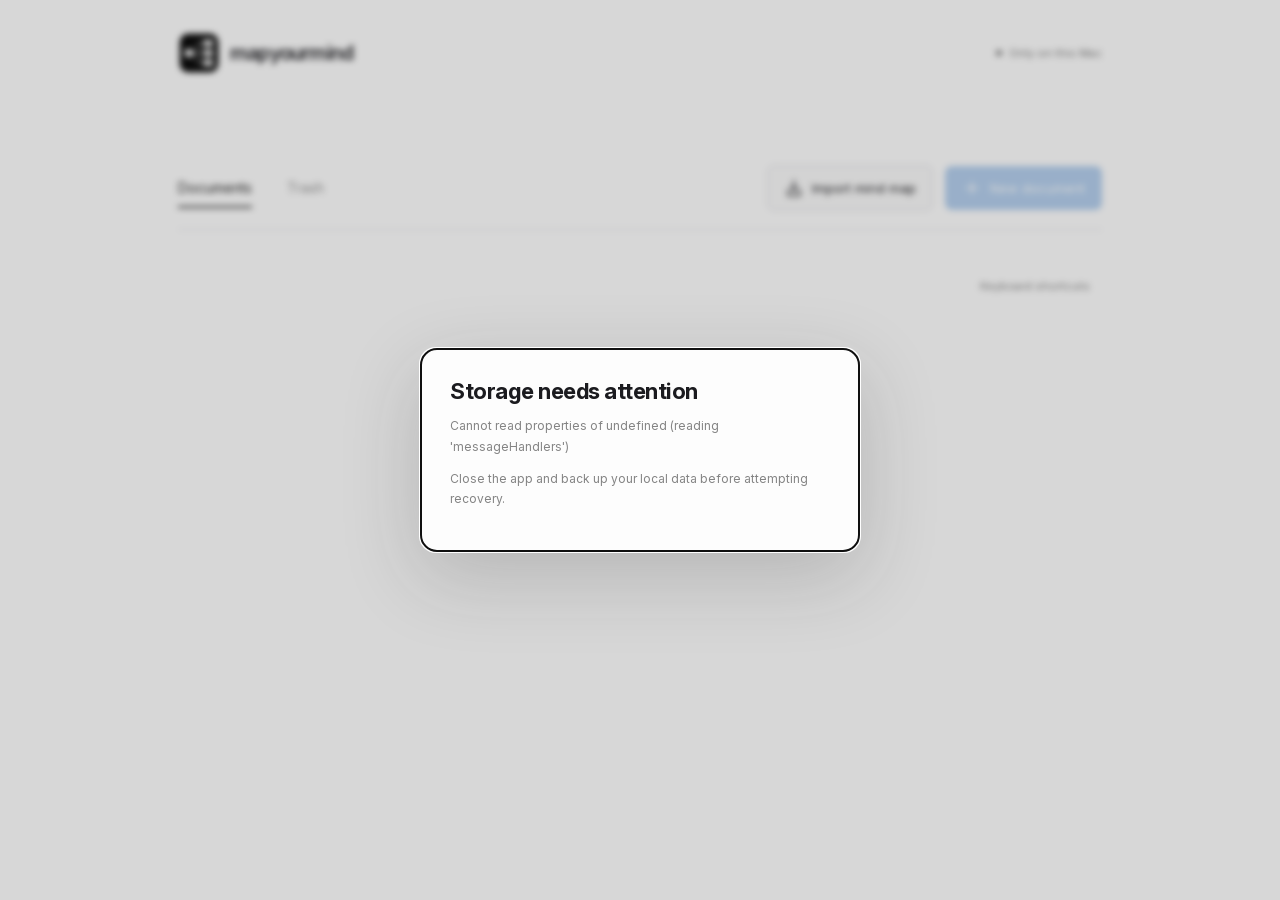
==== commit 381c34a9: "Replace Google Sans with Inter everywhere - Bundle Inter 4.1 (variable, SIL OFL 1.1) and drop every " ====
--- a/web/index.html
+++ b/web/index.html
@@ -46,9 +46,8 @@
           ><span id="saveStatus" class="save-status">Saved on this Mac</span>
         </div>
         <div class="header-right">
-          <button id="viewOnlyToggle" class="presentation-button" aria-pressed="false">View only</button>
-          <button id="laserPointer" class="presentation-button" aria-pressed="false" hidden><span class="laser-dot"></span>Pointer</button>
           <button id="importMindmapCanvas" hidden>Import</button>
+          <button id="openInBrowserButton" class="header-button" title="Open this library in your browser, to share a browser tab"><span data-icon="globe"></span>Open in browser</button>
           <button id="exportOpen" class="export-button">
             <span data-icon="export"></span>Export PNG
           </button>
@@ -57,6 +56,7 @@
       <aside id="documentSidebar" aria-label="Documents">
         <div class="sidebar-top">
           <span class="sidebar-brand"><span class="brand-mark" data-icon="mind"></span>mapyourmind</span>
+          <button id="sidebarNewFolder" title="New folder" aria-label="New folder"><span data-icon="folderPlus"></span></button>
           <button id="sidebarNewDocument" title="New document (⌘N)" aria-label="New document"><span data-icon="plus"></span></button>
         </div>
         <nav id="sidebarDocumentList" aria-label="Local documents"></nav>
@@ -64,6 +64,7 @@
           <button id="openSettings" title="Settings (⌘,)" aria-label="Settings"><span data-icon="gear"></span><span>Settings</span></button>
           <button id="sidebarTrashToggle" aria-expanded="false" aria-controls="sidebarTrashList"><span data-icon="trash"></span><span class="sidebar-trash-label">Trash</span><span id="sidebarTrashCount"></span></button>
           <nav id="sidebarTrashList" aria-label="Documents in Trash" hidden></nav>
+          <div id="appVersion" hidden></div>
         </div>
         <div id="sidebarResizer" role="separator" aria-orientation="vertical" aria-label="Resize the documents sidebar" tabindex="0"></div>
       </aside>
@@ -86,6 +87,7 @@
           ><button data-tool="text" aria-label="Text (T)" data-tip="Text" data-key="T"><span data-icon="text"></span></button
           ><button data-tool="connector" aria-label="Connector (C)" data-tip="Connector" data-key="C"><span data-icon="connector"></span></button
           ><button id="addSticker" aria-label="Stickers" data-tip="Sticker" aria-expanded="false" aria-controls="stickerDropdown"><span data-icon="sticker"></span></button
+          ><button data-tool="pointer" aria-label="Pointer (P)" data-tip="Pointer" data-key="P" aria-pressed="false"><span data-icon="pointer"></span></button
           ><span class="divider"></span
           ><button class="rail-soon" aria-label="Line, coming soon" data-tip="Line · coming soon" data-key="L" disabled><span data-icon="line"></span></button
           ><button class="rail-soon" aria-label="Template, coming soon" data-tip="Template · coming soon" disabled><span data-icon="template"></span></button>
@@ -126,16 +128,21 @@
             <label>Highlight color</label>
             <div class="palette-row"><div id="highlightColors" class="swatches"></div></div>
           </div>
-          <label>Stroke<input id="strokeColor" type="color" /></label>
-          <button id="transparentStroke" class="wide-button">Remove stroke</button
-          ><label>Text color<input id="textColor" type="color" /></label
+          <div id="strokeColorSection">
+            <label>Stroke</label>
+            <div class="palette-row"><div id="strokeColors" class="swatches"></div><label class="swatch swatch-custom" id="strokeCustom" title="Custom stroke colour"><input id="strokeColor" type="color" aria-label="Custom stroke colour" /></label></div>
+          </div>
+          <div id="textColorSection">
+            <label>Text color</label>
+            <div class="palette-row"><div id="textColors" class="swatches"></div><label class="swatch swatch-custom" id="textCustom" title="Custom text colour"><input id="textColor" type="color" aria-label="Custom text colour" /></label></div>
+          </div
           ><label
             >Stroke width<select id="strokeWidth">
               <option value="1">Thin</option>
               <option value="1.8">Medium</option>
               <option value="3">Thick</option>
             </select></label
-          ><label>Stroke style<select id="strokeStyle"><option value="solid">Solid ━</option><option value="dashed">Dashed ┄</option><option value="dotted">Dotted ┈</option></select></label><label>Sloppiness<select id="sloppiness"><option value="0">Clean</option><option value="1">Hand-drawn</option><option value="2">Sketchy</option><option value="legacy" disabled>Original</option></select></label><label>Font family<select id="fontFamily"><option value="Excalifont">✎ Handwritten</option><option value="Google Sans">A · Google Sans</option><option value="Arial">Arial</option><option value="Comic Shanns">&lt;/&gt; Comic Shanns</option></select></label><p id="fontFallback" role="status" hidden>Google Sans unavailable; displaying Arial.</p><label
+          ><label>Stroke style<select id="strokeStyle"><option value="solid">Solid ━</option><option value="dashed">Dashed ┄</option><option value="dotted">Dotted ┈</option></select></label><label>Sloppiness<select id="sloppiness"><option value="0">Clean</option><option value="1">Hand-drawn</option><option value="2">Sketchy</option><option value="legacy" disabled>Original</option></select></label><label>Font family<select id="fontFamily"><option value="Excalifont">✎ Handwritten</option><option value="Inter">A · Inter</option><option value="Arial">Arial</option><option value="Comic Shanns">&lt;/&gt; Comic Shanns</option></select></label><p id="fontFallback" role="status" hidden>Google Sans unavailable; displaying Arial.</p><label
             >Font size<select id="fontSize">
               <option value="14">Extra small</option>
               <option value="19">Small</option>
--- a/web/style.css
+++ b/web/style.css
@@ -2,6 +2,9 @@
   font-family: Excalifont;
   src: url(assets/Excalifont-Regular.woff2);
 }
+/* Inter (SIL OFL 1.1, assets/INTER-LICENSE.txt) is the interface font and a diagram/Notes font. */
+@font-face { font-family: "Inter"; src: url(assets/InterVariable.woff2) format("woff2"); font-weight: 100 900; font-style: normal; font-display: block; }
+@font-face { font-family: "Inter"; src: url(assets/InterVariable-Italic.woff2) format("woff2"); font-weight: 100 900; font-style: italic; font-display: block; }
 :root {
   --paper: #ffffff;
   --ink: #3a3a3a;
@@ -597,6 +600,11 @@
   border: 1px dashed #8f96a3;
   border-radius: 3px;
 }
+#textEditor.mind-text-editor {
+  outline: 1px solid #2474d0;
+  outline-offset: 3px;
+  border-radius: 3px;
+}
 .sticker-picker { display: grid; grid-template-columns: repeat(6, 1fr); gap: 2px; }
 .sticker-picker button { font-size: 21px; width: 34px; height: 36px; padding: 4px; }
 #stickerDropdown { position: absolute; z-index: 13; width: 232px; padding: 10px; background: #fff; border: 1px solid #e2e2e8; border-radius: 12px; box-shadow: 0 6px 24px #1b1b1f18; }
@@ -1151,7 +1159,7 @@
 time,
 .notes-panel,
 .notes-panel * {
-  font-family: "Google Sans", sans-serif !important;
+  font-family: "Inter", sans-serif !important;
 }
 body {
   font-size: 16px;
@@ -1310,7 +1318,7 @@
 }
 
 body * {
-  font-family: "Google Sans", sans-serif !important;
+  font-family: "Inter", sans-serif !important;
 }
 .home-header {
   width: min(980px, 100%);
@@ -1318,7 +1326,7 @@
 
 /* Compact interface, with handwritten text reserved for the whiteboard. */
 body {
-  font-family: "Google Sans", sans-serif;
+  font-family: "Inter", sans-serif;
   font-size: 13px;
 }
 button,
@@ -1328,7 +1336,7 @@
   font-size: 13px;
 }
 body * {
-  font-family: "Google Sans", sans-serif !important;
+  font-family: "Inter", sans-serif !important;
 }
 #textEditor,
 #textEditor * {
@@ -1434,9 +1442,9 @@
 #noteBody li[data-checked="true"]::before { content:'☑'; color:#7272b4; }
 #noteBody a { color:#5f5faa; text-decoration:underline; }
 #noteInspector { position:absolute; right:0; top:60px; bottom:0; width:236px; background:white; border-left:1px solid #e8e8ed; padding:24px 18px; overflow:auto; }
-#noteInspector label { display:flex; flex-direction:column; align-items:flex-start; gap:8px; margin:22px 0; font:13px "Google Sans",sans-serif; color:#73737d; }
-#noteInspector select { width:100%; font:13px "Google Sans",sans-serif; }
-.note-style-hint { color:#9898a0; font:12px/1.6 "Google Sans",sans-serif; }
+#noteInspector label { display:flex; flex-direction:column; align-items:flex-start; gap:8px; margin:22px 0; font:13px "Inter",sans-serif; color:#73737d; }
+#noteInspector select { width:100%; font:13px "Inter",sans-serif; }
+.note-style-hint { color:#9898a0; font:12px/1.6 "Inter",sans-serif; }
 @media(max-width:1100px) { #notePage { padding:26px 24px 80px; margin:16px; } #noteToolbar { gap:0; padding-left:8px; } #noteToolbar button { padding:6px; } }
 @media print {
   @page { size:A4 portrait; margin:18mm; }
@@ -1456,7 +1464,7 @@
 .stroke-choice-group button { width:36px; height:34px; border-radius:7px; padding:3px; background:#f5f5f8; }
 .stroke-choice-group svg { width:30px; height:24px; }
 .stroke-choice-group button[aria-pressed="true"],#noteToolbar button[aria-pressed="true"] { background:#e5e0ff; color:#494393; }
-.stroke-choice-group .choice-glyph { display:block; line-height:1; font-weight:600; font-family:"Google Sans",sans-serif; }
+.stroke-choice-group .choice-glyph { display:block; line-height:1; font-weight:600; font-family:"Inter",sans-serif; }
 #inspector label.stacked-choice { display:block; }
 #inspector label.stacked-choice .stroke-choice-group { margin-top:6px; justify-content:space-between; }
 #inspector label.stacked-choice .stroke-choice-group button { width:100%; }
@@ -1468,12 +1476,13 @@
 }
 .default-tools { display: grid; gap: 6px; margin-top: 4px; }
 .default-tools .text-button { justify-self: start; font-size: 13px; color: #666; padding: 2px 0; }
-.defaults-after { display: flex; align-items: center; justify-content: space-between; gap: 12px; margin: 14px 0; }
-.defaults-list { display: grid; gap: 6px; max-height: 52vh; overflow-y: auto; }
-.defaults-row { display: flex; align-items: center; gap: 14px; padding: 4px 8px; border: 1px solid var(--line); border-radius: 8px; }
-.defaults-preview { display: flex; width: 112px; height: 52px; flex: none; background: #fff; }
-.defaults-name { display: grid; flex: 1; font-size: 15px; }
-.defaults-name small { color: #777; font-size: 12px; }
+/* Settings: four global choices, laid out like the style panel. */
+.settings-list { display: grid; gap: 16px; margin: 18px 0 4px; min-width: 340px; }
+.settings-row { display: flex; align-items: center; justify-content: space-between; gap: 12px; font-size: 13px; color: #6b6b76; }
+.settings-row.stacked { display: grid; grid-template-columns: minmax(0, 1fr); justify-content: stretch; gap: 7px; }
+.settings-row.stacked .stroke-choice-group:not(.font-tiles) { display: grid; grid-template-columns: repeat(5, minmax(0, 1fr)); gap: 6px; }
+.settings-row.stacked .stroke-choice-group button { width: auto; }
+.settings-row .font-tiles button { height: 58px; }
 
 /* Canonical wraps keep browser glyphs and exported text on the same lines. */
 #textEditor {white-space:pre;overflow-wrap:normal;font-kerning:none;font-variant-ligatures:none;}
@@ -1590,6 +1599,28 @@
 .header-right {
   gap: 6px;
 }
+.header-button {
+  display: flex;
+  align-items: center;
+  gap: 6px;
+  height: 30px;
+  padding: 0 10px;
+  font-size: 12px;
+  color: #3d3d45;
+  background: transparent;
+  border: 1px solid var(--line);
+  border-radius: 7px;
+}
+.header-button:hover {
+  background: #f1f1f4;
+}
+.header-button[hidden] {
+  display: none;
+}
+.header-button svg {
+  width: 16px;
+  height: 16px;
+}
 #importMindmapCanvas,
 #workspace:not(.is-notebook) #exportOpen {
   display: none;
@@ -1830,7 +1861,7 @@
   border-radius: 8px;
   background: var(--side-bg);
   color: #fff;
-  font: 500 12.5px "Google Sans", sans-serif;
+  font: 500 12.5px "Inter", sans-serif;
   white-space: nowrap;
   box-shadow: 0 4px 12px rgba(20, 24, 36, 0.2);
   opacity: 0;
@@ -1932,7 +1963,7 @@
    --------------------------------------------------------------------------- */
 #inspector {
   padding: 16px 14px 20px;
-  font-family: "Google Sans", sans-serif;
+  font-family: "Inter", sans-serif;
 }
 #inspector .eyebrow {
   font-size: 10.5px;
@@ -2078,7 +2109,7 @@
   border: 0;
   border-radius: 11px;
   box-shadow: 0 14px 34px rgba(10, 14, 24, 0.32), 0 2px 6px rgba(10, 14, 24, 0.2);
-  font-family: "Google Sans", sans-serif;
+  font-family: "Inter", sans-serif;
 }
 #nodeContextMenu {
   width: 210px;
@@ -2168,11 +2199,35 @@
 #highlightColors { margin-bottom:0; }
 #sidebarTrash #openSettings { justify-content:flex-start; }
 
-.presentation-button { display:flex; align-items:center; gap:6px; font-size:12px; padding:7px 10px; border:1px solid var(--line); border-radius:7px; }
-.presentation-button[hidden] { display:none; }
-.presentation-button[aria-pressed="true"] { color:#2474D0; background:#EAF2FC; border-color:#cbdff7; }
-.laser-dot { width:8px; height:8px; border-radius:50%; background:#e84545; }
 #laserPointer[aria-pressed="true"] { color:#c93838; background:#fff0f0; border-color:#f3cccc; }
 #laserCanvas { position:absolute; inset:0; width:100%; height:100%; pointer-events:none; z-index:20; }
 #laserCanvas[hidden] { display:none; }
-.view-only #toolbar, .view-only #inspector, .view-only #notesPanel, .view-only .history-control { display:none !important; }
+.view-only #inspector, .view-only #notesPanel, .view-only .history-control { display:none !important; }
+
+/* No swatch in the right panel carries a border; the selected one shows only
+   the accent ring. The panel is white, so only the white preset keeps an inset
+   hairline, or it would vanish. Transparent and custom stay borderless. */
+#inspector .swatch { border: 0; }
+#inspector .swatch.white { box-shadow: inset 0 0 0 1px #0000001f; }
+#inspector .swatch-custom input[type="color"] { border: 0; }
+
+#appVersion { padding: 6px 12px 2px; font-size: 11px; color: var(--side-muted); user-select: none; -webkit-user-select: none; }
+
+/* Folders in the document sidebar: one level, collapsible, documents inside indented 16px. */
+.sidebar-top { gap: 2px; }
+.sidebar-top .sidebar-brand { margin-right: auto; }
+#sidebarNewFolder { width: 26px; height: 26px; padding: 0; border-radius: 6px; color: var(--side-muted); display: flex; align-items: center; justify-content: center; }
+#sidebarNewFolder:hover { background: var(--side-hover); color: #fff; }
+#sidebarNewFolder svg { width: 15px; height: 15px; }
+.sidebar-folder { display: flex; align-items: center; gap: 6px; width: 100%; height: 32px; padding: 0 8px 0 4px; border-radius: 6px; font-size: 14px; color: var(--side-text); text-align: left; }
+.sidebar-folder:hover { background: var(--side-hover); color: #fff; }
+.sidebar-folder svg { flex-shrink: 0; width: 16px; height: 16px; color: var(--side-muted); }
+.sidebar-folder svg:first-child { width: 12px; height: 12px; transition: transform .12s; }
+.sidebar-folder[aria-expanded="true"] svg:first-child { transform: rotate(90deg); }
+.sidebar-folder.drop-target { background: var(--side-active); color: #fff; box-shadow: inset 0 0 0 1px #7fb2ee; }
+.sidebar-name { flex: 1; min-width: 0; overflow: hidden; text-overflow: ellipsis; white-space: nowrap; }
+.sidebar-count { flex-shrink: 0; font-size: 12px; color: var(--side-muted); }
+.sidebar-document.in-folder { padding-left: 24px; }
+.sidebar-document.renaming, .sidebar-folder.renaming { background: var(--side-hover); }
+.sidebar-rename { flex: 1; min-width: 0; height: 24px; padding: 0 6px; border: 1px solid #7fb2ee; border-radius: 4px; background: #15233b; color: #fff; font: inherit; font-size: 14px; outline: none; }
+#nodeContextMenu .menu-label { padding: 6px 12px 2px; font-size: 11px; color: #8fa3c0; border-top: 1px solid #324157; margin-top: 4px; }
